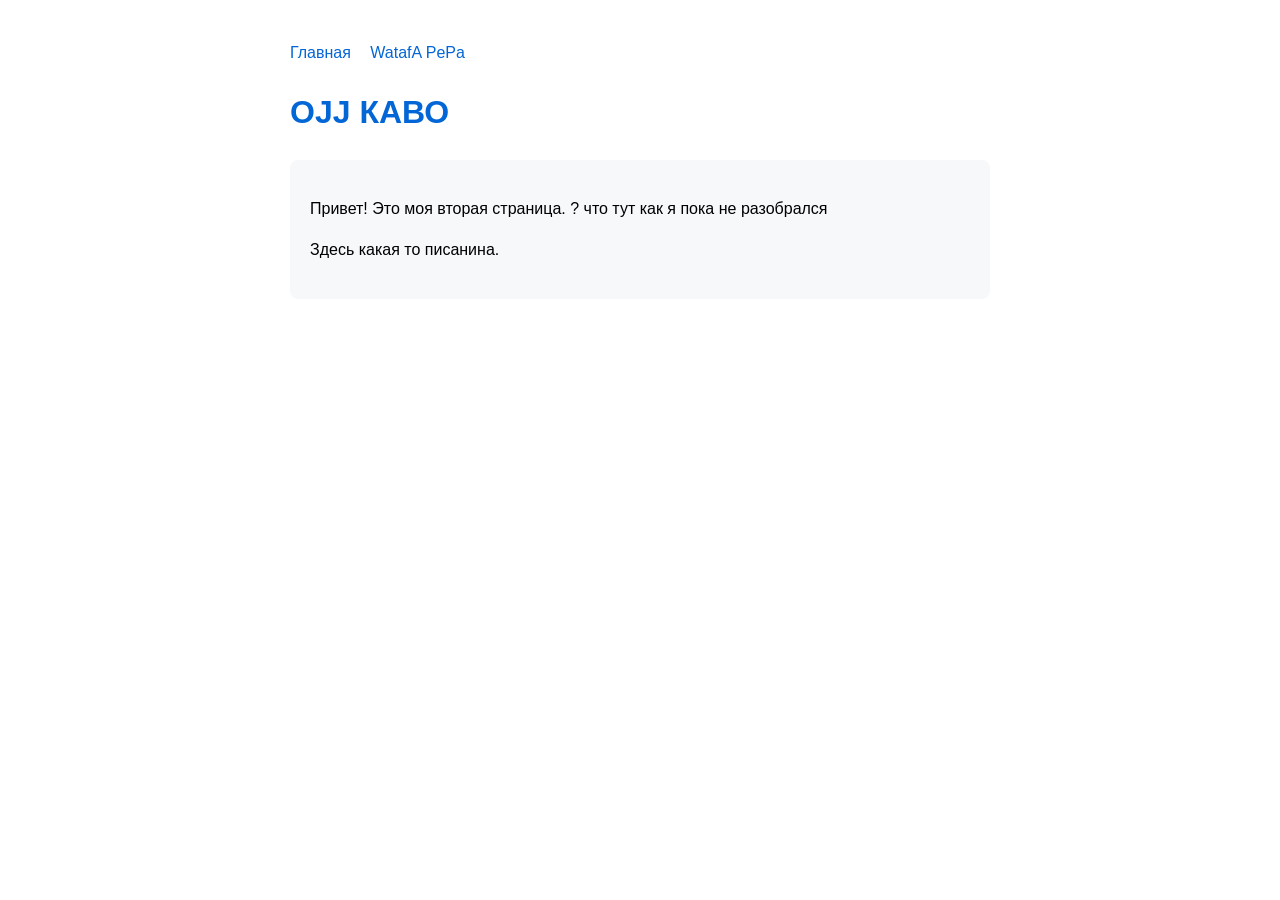
==== about.html @ e3549b4c "Update about.html" ====
<!DOCTYPE html>
<html lang="ru">
<head>
    <meta charset="UTF-8">
    <meta name="viewport" content="width=device-width, initial-scale=1.0">
    <title>  ВТОРАЯ СТРАНИЦА </title>
    <link rel="stylesheet" href="style.css">
</head>
<body>
    <nav>
        <a href="index.html">Главная</a>
        <a href="about.html">WatafA PePa</a>
    </nav>

    <h1>ОJJ КАВО</h1>
    <div class="card">
        <p>Привет! Это моя вторая страница. ? что тут как я пока не разобрался</p>
        <p>Здесь какая то писанина.</p>
    </div>
</body>
</html>
---- style.css ----
body {
    font-family: Arial, sans-serif;
    max-width: 700px;
    margin: 40px auto;
    padding: 0 20px;
    line-height: 1.6;
}

h1 { color: #0366d6; }

.card {
    background: #f6f8fa;
    padding: 20px;
    border-radius: 8px;
}

nav {
    margin-bottom: 20px;
}
nav a {
    margin-right: 15px;
    color: #0366d6;
    text-decoration: none;
}
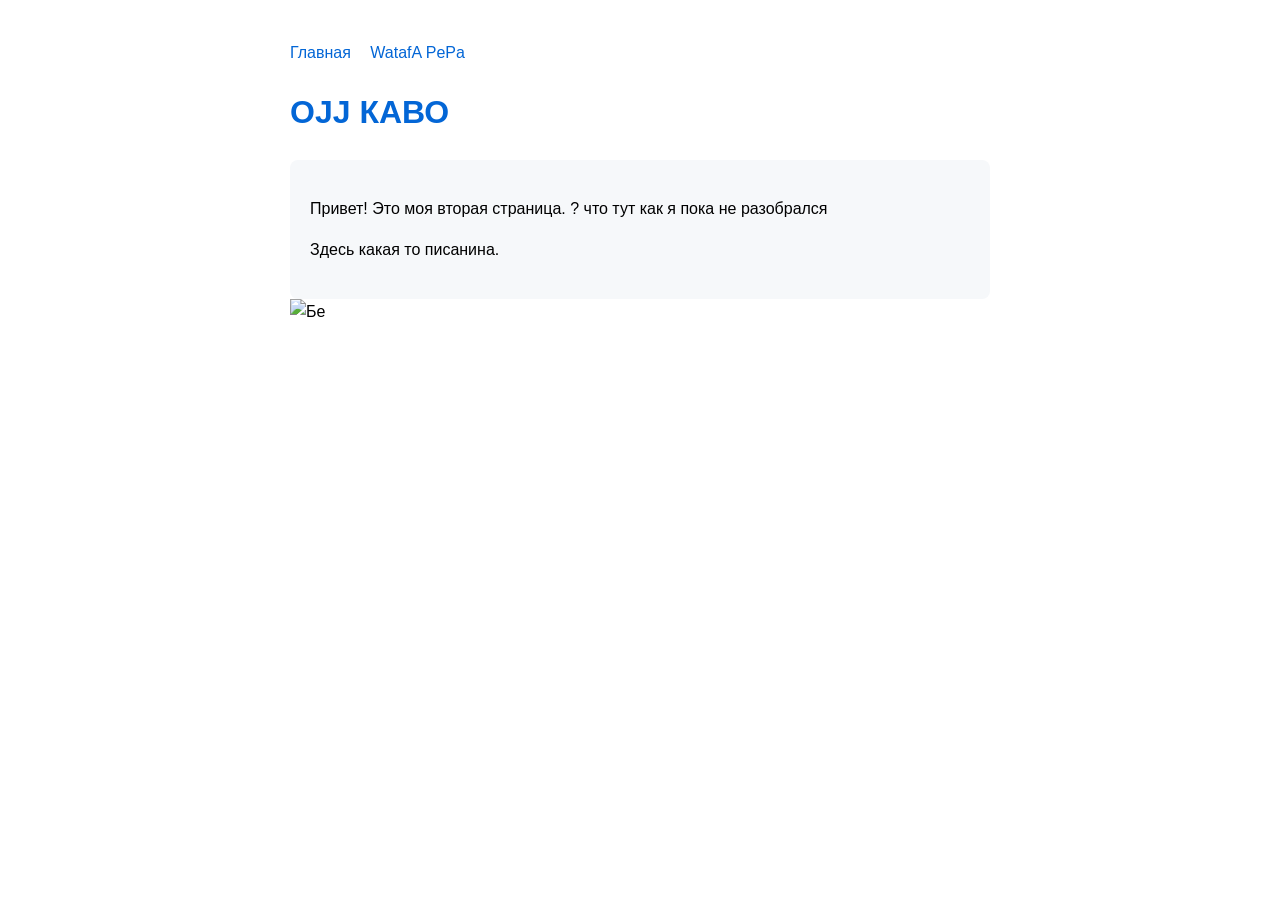
==== commit f613f5be: "Update about.html" ====
--- a/about.html
+++ b/about.html
@@ -17,5 +17,6 @@
         <p>Привет! Это моя вторая страница. ? что тут как я пока не разобрался</p>
         <p>Здесь какая то писанина.</p>
     </div>
+    <img src="20260927_-74953[1].jpg" alt="Бе">
 </body>
 </html>
--- a/style.css
+++ b/style.css
@@ -1,3 +1,4 @@
+/* стиль сайта вроде */
 body {
     font-family: Arial, sans-serif;
     max-width: 700px;
@@ -22,3 +23,18 @@
     color: #0366d6;
     text-decoration: none;
 }
+/*  стиль для кнопки */
+#myButton {
+    position: fixed;
+    bottom: 20px;
+    right: 20px;
+
+    /* оформление */
+    background: #d97706;         /* рыжий */
+    color: #fff;                  /* белый текст */
+    border: 2px solid #000;       /* чёрная обводка 2px */
+    border-radius: 50px;
+    padding: 18px 24px;           /* больше по вертикали (было 12px 18px) */
+    font-size: 16px;
+    cursor: pointer;
+}
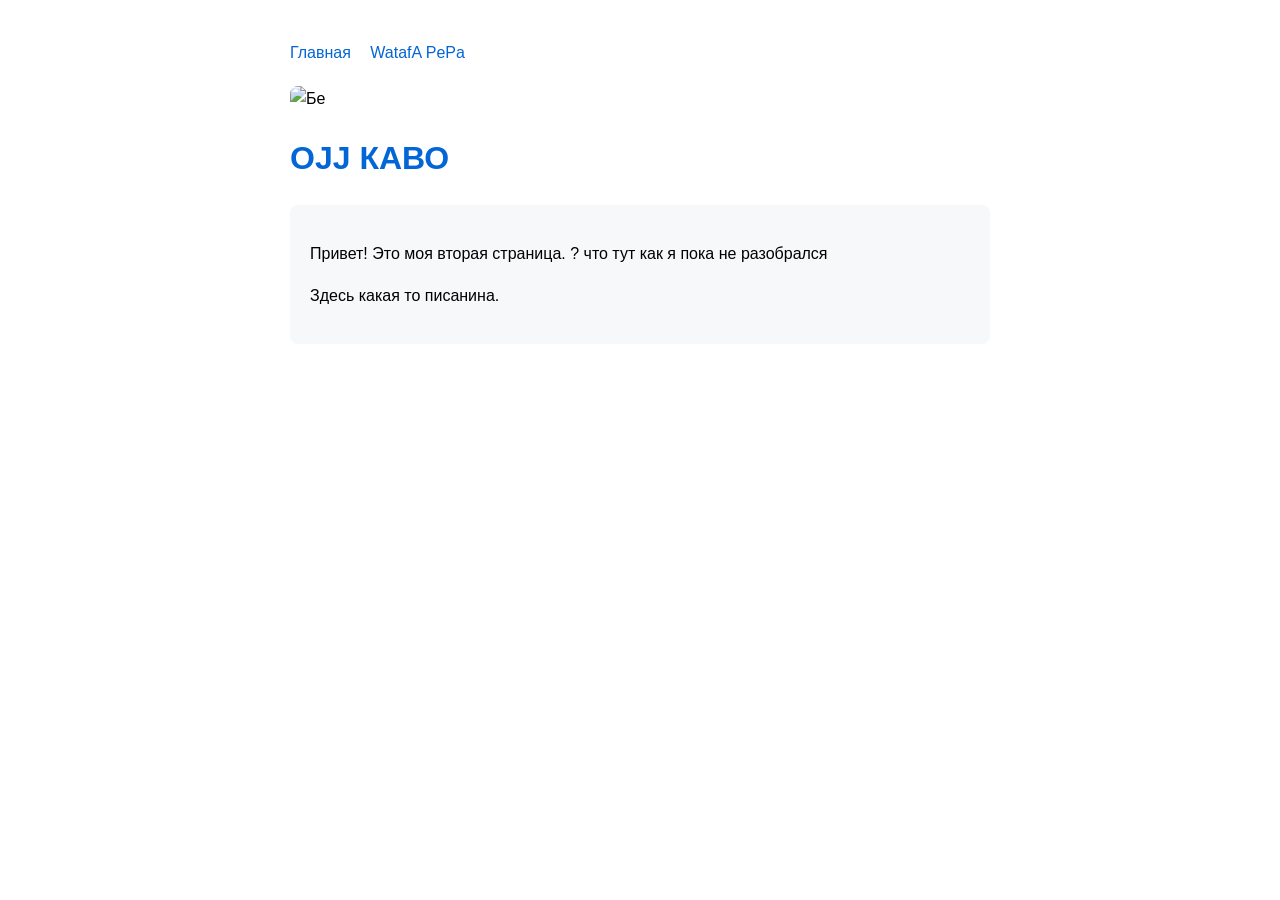
==== commit f91c5aef: "Update about.html" ====
--- a/about.html
+++ b/about.html
@@ -11,12 +11,13 @@
         <a href="index.html">Главная</a>
         <a href="about.html">WatafA PePa</a>
     </nav>
-
+<img src="20260927_-74953[1].jpg" alt="Бе">
+    
     <h1>ОJJ КАВО</h1>
     <div class="card">
         <p>Привет! Это моя вторая страница. ? что тут как я пока не разобрался</p>
         <p>Здесь какая то писанина.</p>
     </div>
-    <img src="20260927_-74953[1].jpg" alt="Бе">
+    
 </body>
 </html>
--- a/style.css
+++ b/style.css
@@ -38,3 +38,9 @@
     font-size: 16px;
     cursor: pointer;
 }
+/* ниже авто размер пикчи на странице */
+img {
+    max-width: 100%;
+    height: auto;
+    border-radius: 8px;
+}
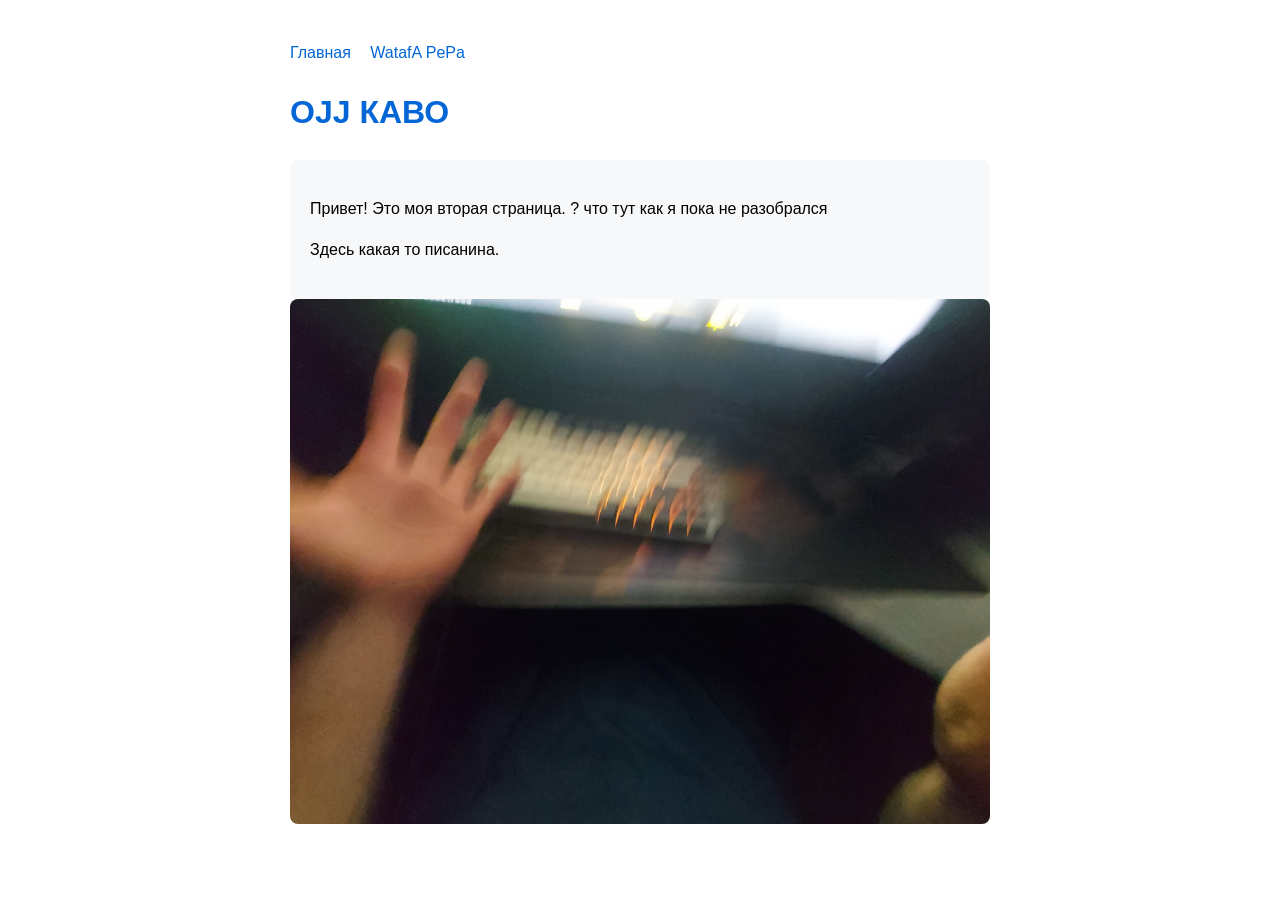
==== commit 557623f8: "Update about.html" ====
--- a/about.html
+++ b/about.html
@@ -11,13 +11,12 @@
         <a href="index.html">Главная</a>
         <a href="about.html">WatafA PePa</a>
     </nav>
-<img src="20260927_-74953[1].jpg" alt="Бе">
     
     <h1>ОJJ КАВО</h1>
     <div class="card">
         <p>Привет! Это моя вторая страница. ? что тут как я пока не разобрался</p>
         <p>Здесь какая то писанина.</p>
     </div>
-    
+    <img src="20260927_074953[1].jpg" alt="Бе">
 </body>
 </html>
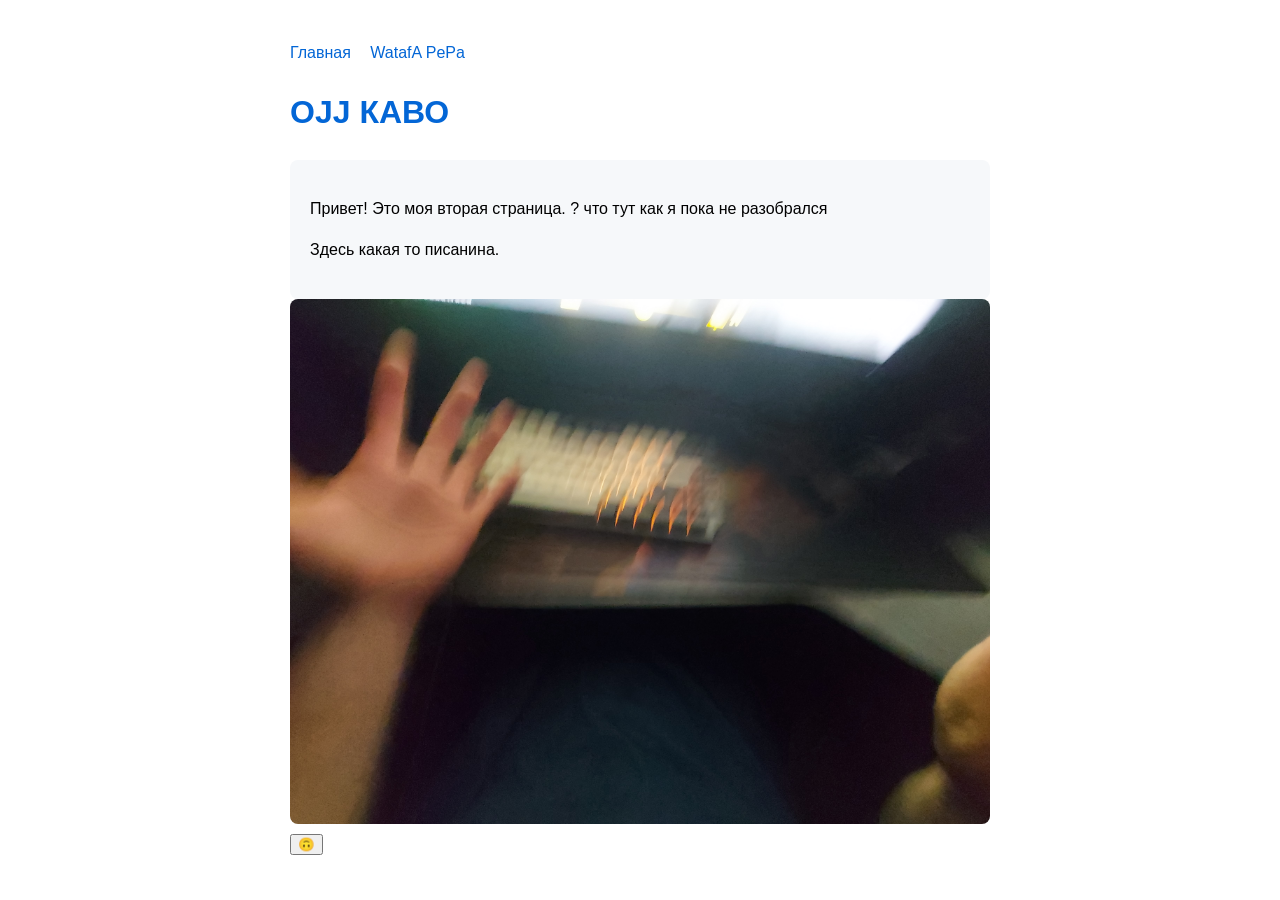
==== commit 4c063337: "Update about.html" ====
--- a/about.html
+++ b/about.html
@@ -18,5 +18,8 @@
         <p>Здесь какая то писанина.</p>
     </div>
     <img src="20260927_074953[1].jpg" alt="Бе">
+
+<button id="flipButton" title="Перевернуть">🙃</button>
+    
 </body>
 </html>
--- a/style.css
+++ b/style.css
@@ -40,7 +40,24 @@
 }
 /* ниже авто размер пикчи на странице */
 img {
-    max-width: 100%;
-    height: auto;
+    max-width: 100%;   /* не шире контейнера */
+    height: auto;      /* пропорции сохраняются */
     border-radius: 8px;
 }
+/* ниже стиль следа от нажатия на экран, если добавили этот эффект */
+.trail-dot {
+    position: absolute;
+    width: 12px;
+    height: 12px;
+    border-radius: 50%;
+    pointer-events: none;   /* чтобы не мешало кликам */
+    animation: trail-fade 0.6s ease-out forwards;
+    z-index: 9999;
+}
+
+@keyframes trail-fade {
+    to {
+        transform: scale(0.2);
+        opacity: 0;
+    }
+}
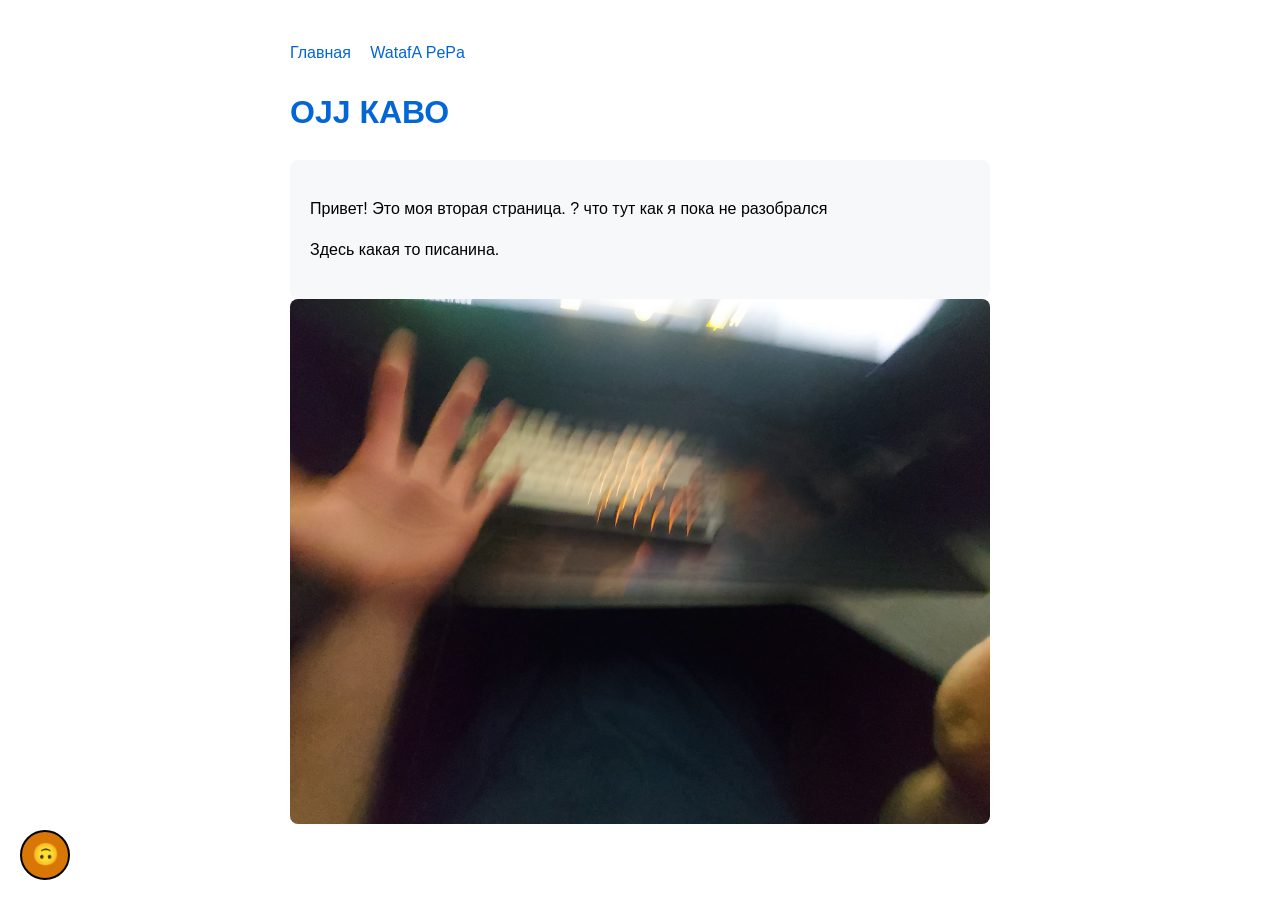
==== commit eccde901: "Update about.html" ====
--- a/about.html
+++ b/about.html
@@ -20,6 +20,6 @@
     <img src="20260927_074953[1].jpg" alt="Бе">
 
 <button id="flipButton" title="Перевернуть">🙃</button>
-    
+    <script src="flip.js"></script>
 </body>
 </html>
--- a/style.css
+++ b/style.css
@@ -61,3 +61,20 @@
         opacity: 0;
     }
 }
+/*ниже что то с переворотом экрана */
+#flipButton {
+    position: fixed;
+    bottom: 20px;
+    left: 20px;
+    width: 50px;
+    height: 50px;
+    border-radius: 50%;
+    background: #d97706;
+    color: #fff;
+    border: 2px solid #000;
+    font-size: 22px;
+    cursor: pointer;
+    z-index: 9999;
+}
+
+/**/
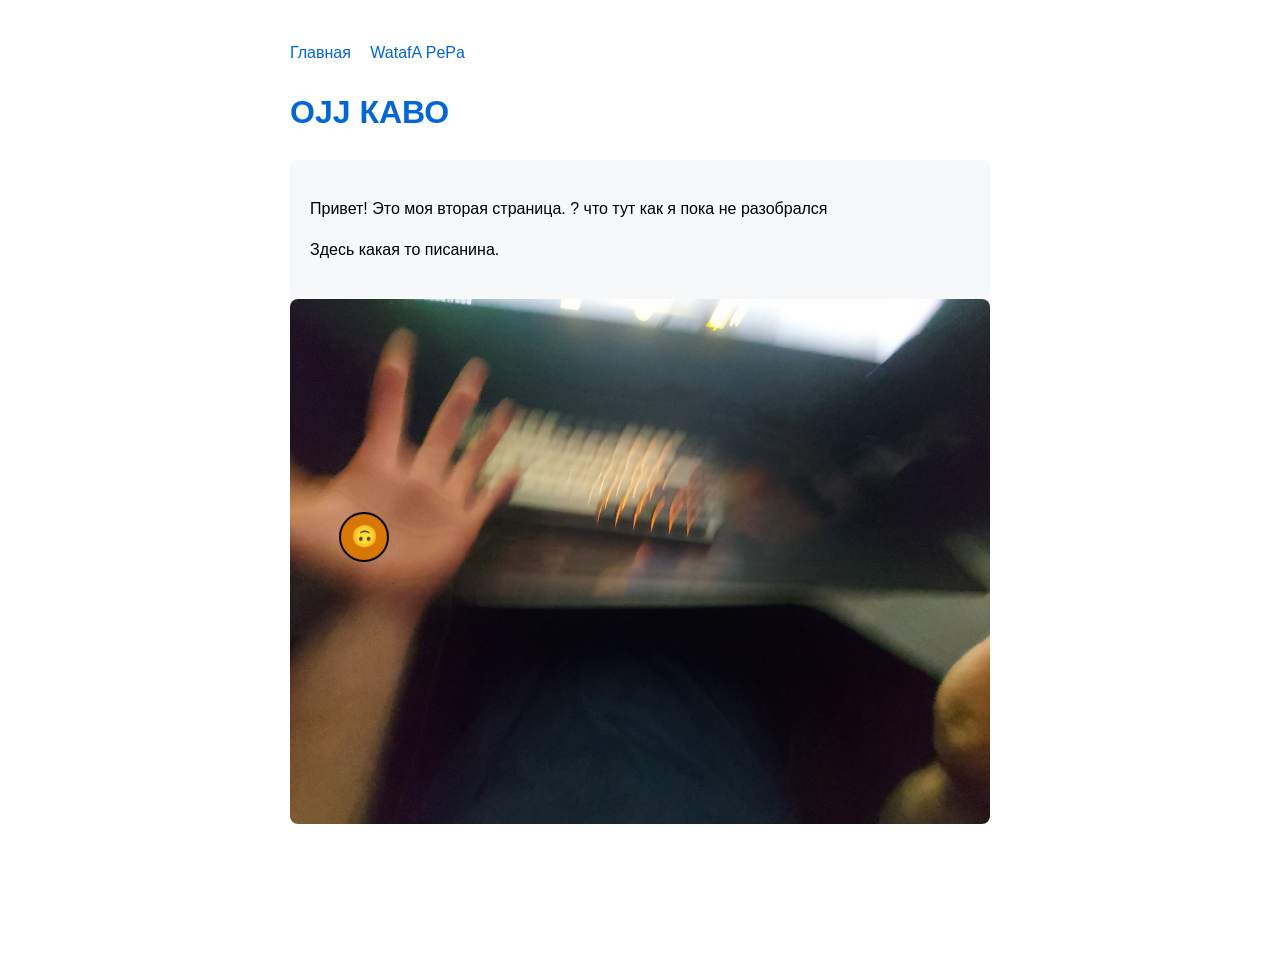
==== commit 7a4d88ba: "Update about.html" ====
--- a/about.html
+++ b/about.html
@@ -7,6 +7,7 @@
     <link rel="stylesheet" href="style.css">
 </head>
 <body>
+    <div class="wrapper">
     <nav>
         <a href="index.html">Главная</a>
         <a href="about.html">WatafA PePa</a>
--- a/style.css
+++ b/style.css
@@ -63,9 +63,9 @@
 }
 /*ниже что то с переворотом экрана */
 #flipButton {
-    position: fixed;
-    bottom: 20px;
-    left: 20px;
+    position: absolute;
+    bottom: 42vh;      /* подняли: 50% высоты экрана от низа */
+    left: 49px;        /* сдвинули вправо */
     width: 50px;
     height: 50px;
     border-radius: 50%;
@@ -78,3 +78,7 @@
 }
 
 /**/
+.wrapper {
+    position: relative;
+    min-height: 100vh;
+}
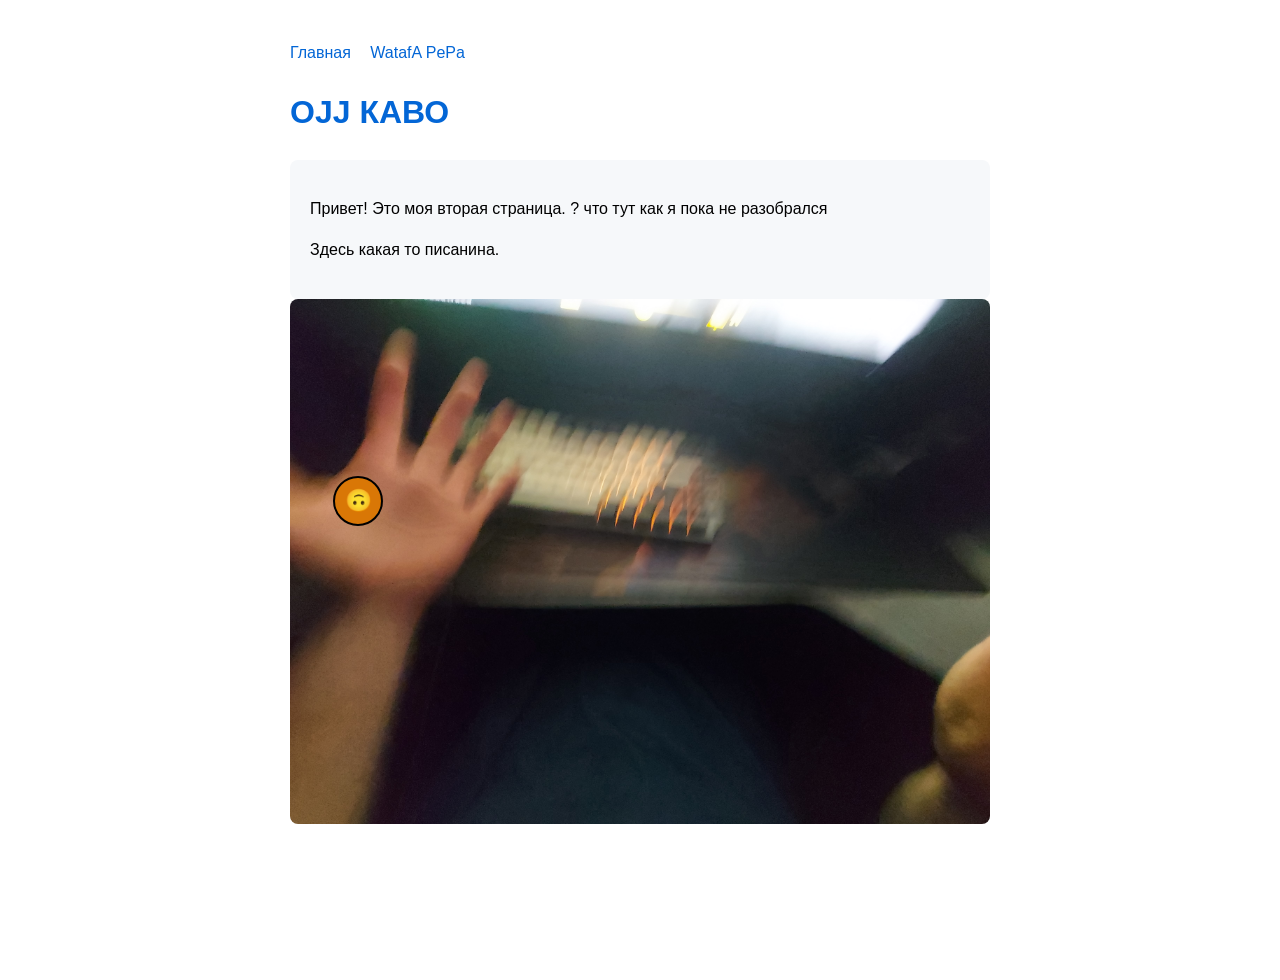
==== commit f30df231: "Update about.html" ====
--- a/about.html
+++ b/about.html
@@ -6,6 +6,7 @@
     <title>  ВТОРАЯ СТРАНИЦА </title>
     <link rel="stylesheet" href="style.css">
 </head>
+    
 <body>
     <div class="wrapper">
     <nav>
@@ -17,10 +18,11 @@
     <div class="card">
         <p>Привет! Это моя вторая страница. ? что тут как я пока не разобрался</p>
         <p>Здесь какая то писанина.</p>
+        
+        <button id="flipButton" title="Перевернуть">🙃</button>
     </div>
     <img src="20260927_074953[1].jpg" alt="Бе">
-
-<button id="flipButton" title="Перевернуть">🙃</button>
     <script src="flip.js"></script>
+        
 </body>
 </html>
--- a/style.css
+++ b/style.css
@@ -64,8 +64,8 @@
 /*ниже что то с переворотом экрана */
 #flipButton {
     position: absolute;
-    bottom: 42vh;      /* подняли: 50% высоты экрана от низа */
-    left: 49px;        /* сдвинули вправо */
+    bottom: 46vh;      /* высотa от низа экрана */
+    left: 43px;        /* сдвиг вправо влево */
     width: 50px;
     height: 50px;
     border-radius: 50%;
